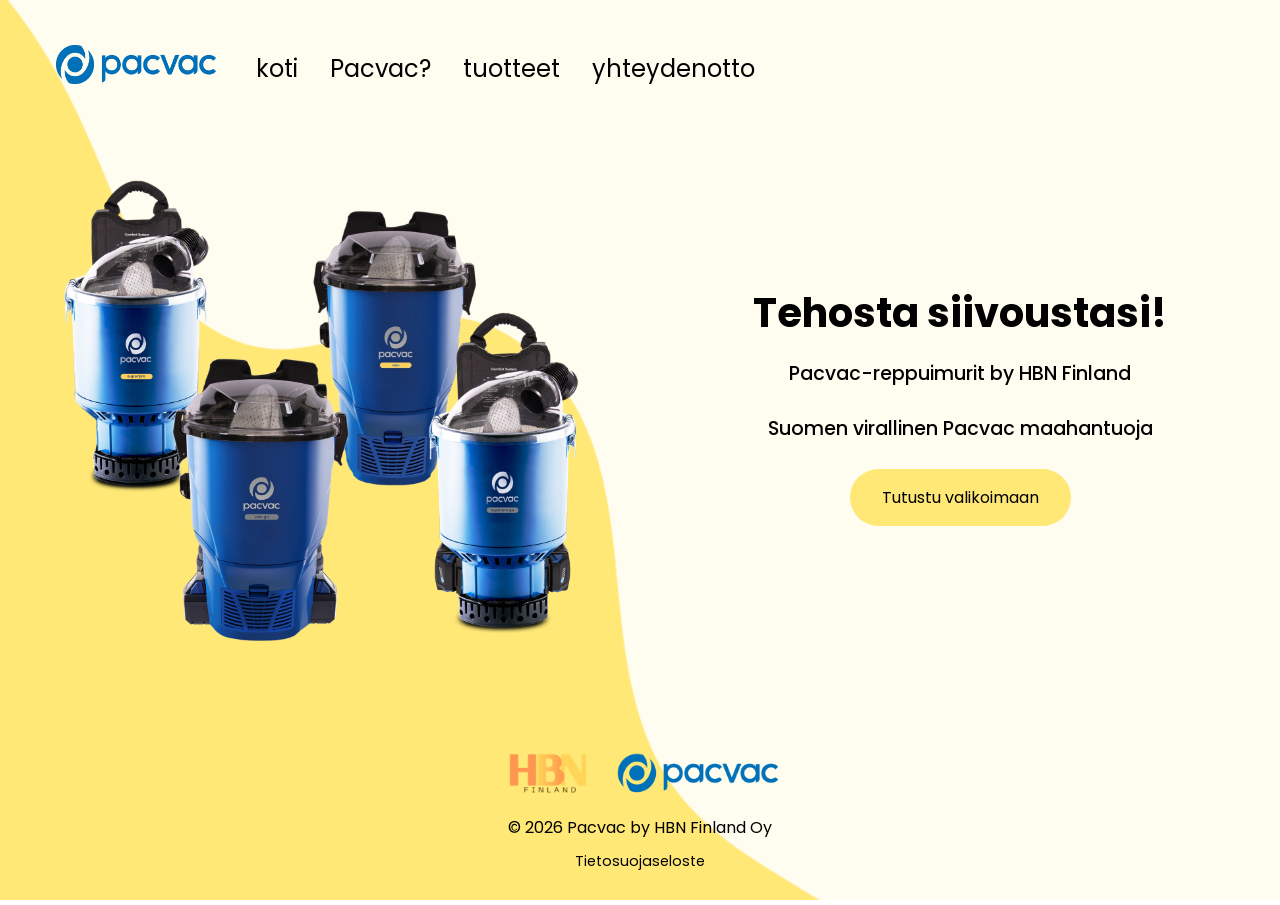
==== pages/index.html @ ad953532 "Initial commit" ====
<!DOCTYPE html>
<html lang="en">
<head>
    <meta charset="UTF-8">
    <meta name="viewport" content="width=device-width, initial-scale=1.0, minimum-scale=1.0">
    <link rel="stylesheet" href="home.css">
    <link rel="stylesheet" href="navbar.css">
    <link rel="stylesheet" href="footer.css">
    <title>Pacvac.fi</title>
    <link rel="stylesheet" href="topbutton.css">
    <script src="topbutton.js"></script>
    <link rel="stylesheet" href="https://fonts.googleapis.com/css2?family=Material+Symbols+Outlined:opsz,wght,FILL,GRAD@24,400,0,0" />
</head>
<body>
    <!--Navbar-->
    <nav class="nav">
        <div class="button">
            <a href="home"><img src="../logo/pacvac-logo.png"></a>
        </div>

        <div class="nav_hamburger" id="hamburger">
        <span></span>
        <span></span>
        <span></span>
        </div>

        <div class="nav_menu">
        <ul id="nav-links">
            <li class="button"><span><a href="home">koti</a></span></li>
            <li class="button"><span><a href="info">Pacvac?</a></span></li>
            <li class="button"><span><a href="products">tuotteet</a></span></li>
            <!-- <li class="button"><span><a href="about">meistä</a></span></li> -->
            <li class="button"><span><a href="contact">yhteydenotto</a></span></li>
        </ul>
    </div>
    </nav>

    <!-- Main content goes here -->
    <main class="page">
       
        <div class="content">
            <div class="column">
                <div class="img-container">
                    <img src="../images/pacvac-frontpage.png" alt="Pacvac Frontpage">
                </div>
            </div>
            <div class="column">
                <div class="txt-container">
                    <h1>Tehosta siivoustasi!</h1>
                    <p>Pacvac-reppuimurit by HBN Finland</p>
                    <p>Suomen virallinen Pacvac maahantuoja</p>
                    <button class="button"><a href="products">Tutustu valikoimaan</a></button>
                </div>
            </div>
            
        
        </div>
        <!--Footer-->
        <div class="footer">
            <a href="home"><img src="../logo/hbn-pacvac-logo.png"></a>
            <div class="footer-content">
                <p>© 2026 Pacvac by HBN Finland Oy</p>
            <div class="footer-pdf">
                <a href="../pdf/Tietosuojaseloste_pacvac.pdf">Tietosuojaseloste</a>
            </div>
            </div>
        </div>
        <!-- Takaisin ylös -painike -->
    <button id="backToTop" class="material-symbols-outlined">arrow_upward</button>
    </main>

    <script src="navbar.js"></script>

</body>
</html>
---- pages/home.css ----
@import url('https://fonts.googleapis.com/css2?family=Poppins:ital,wght@0,100;0,200;0,300;0,400;0,500;0,600;0,700;0,800;0,900;1,100;1,200;1,300;1,400;1,500;1,600;1,700;1,800;1,900&display=swap');

html, body {
    margin: 0;
    min-height: 100vh;
}

body {
    display: flex;
    flex-direction: column;
}

.page {
    flex: 1;
    display: flex;
    flex-direction: column;
    background-image: url('../images/pacvac-tausta4.png');
    background-size: cover;
    background-position: center;
    background-attachment: fixed; 
}

.content {
    margin: auto;
    display: flex;
    justify-content: center;  
    align-items: center;
    text-align: center;         
    flex-wrap: wrap; 
    font-weight: 500;
    position: relative;
    z-index: 1;
    padding-top: 5rem;
    width: 100%;
    max-width: 2000px;
}

.column {
    flex: 1;
    display: flex;
    align-items: center;
    justify-content: center;
}

.column h1 {
    font-size: 2.5rem;
    margin-bottom: 1rem;
}

.column p {
    font-size: 1.2rem;
    line-height: 1.6;
    color: #000000;
    margin-top: 0;
    margin-bottom: 1.5rem;
}

.img-container {
    width: 100%;
    height: 100%;
    overflow: hidden;
    padding: 2rem;
}

.img-container img {
    width: 100%;
    height: 100%;
    object-fit: contain;
}

.txt-container button {
    background-color: #ffe876;
    color: #000000;
    border-radius: 2rem;
    border: none;
    padding: 1rem 2rem;
    font-size: 1rem;
    cursor: pointer;
    transition: background-color 0.3s;
}

.txt-container button a {
    text-decoration: none;
    color: inherit;
}

.txt-container button:hover {
    background-color: #000000;
    color: #ffe876;
}

@media (max-width: 1024px) {
    .content {
        flex-direction: column;
        padding-top: 5rem;
        padding-bottom: 2rem;
    }

    .column {
        flex: none; 
        width: 90%;
    }

    .img-container {
        width: 100%;
        max-width: 450px;
        padding: 0;
        margin-bottom: -1rem; 
    }

    .img-container img {
        display: block;
        width: 100%;
        height: auto;
    }

    .txt-container button {
        background-color: transparent;
        border: 1px solid #000000;
    }

}
---- pages/navbar.css ----
@import url('https://fonts.googleapis.com/css2?family=Poppins:ital,wght@0,100;0,200;0,300;0,400;0,500;0,600;0,700;0,800;0,900;1,100;1,200;1,300;1,400;1,500;1,600;1,700;1,800;1,900&display=swap');

* {
    font-family: 'Poppins', sans-serif;
}

.nav {
    height: 8.5rem;
    display: flex;
    justify-content: start;
    align-items: center;
    color: #301304;
    position: absolute;
    top: 0;
    z-index: 1000;
    /* background-color: rgba(255, 255, 255, 0.3); */
    width: 100%;
}

.button {
  transition: all 0.5s;
  cursor: pointer;
}

.button img{
    width: 10rem;
    height: auto;
    margin: auto 0.5rem;
    padding-left: 3rem;
}

.nav_menu ul {
    margin: auto 1rem;
    padding: 0;
    display: flex;
    align-items: center;
}

.nav_menu ul li {
    list-style: none;
}

.nav_menu ul li a {
    text-decoration: none;
    color: #000000;
    padding: 1rem;
    display: block;
    font-size: 1.5rem;
}

.button a.active {
  font-weight: bold;
}

.button a:hover {
  font-weight: bold;
}

.nav_hamburger {
    display: none;
    flex-direction: column;
    gap: 5px;
    cursor: pointer;
    padding-right: 2rem;
    margin-left: auto; 
}

.nav_hamburger span {
    width: 30px;
    height: 3px;
    background-color: #301304;
    transition: 0.3s;
}

@media screen and (max-width: 850px) {
    .nav {
        justify-content: space-between;
        height: 6rem;
    }

    .nav_hamburger {
        display: flex; 
    }

    .nav_menu {
        position: absolute;
        top: 6rem;
        left: 0;
        width: 100%;
        display: none;
    }

    .nav.menu-open {
        background-color: #fffdf0 !important;
    }

    .nav_menu.active {
        display: block;
        background-color: #fffdf0;
    }

    .nav_menu ul {
        flex-direction: column;
        padding: 1rem 0;
    }

    .nav_menu ul li a {
        text-align: center;
        font-size: 1.2rem;
        padding: 1.5rem;
    }

    .button img {
        width: 7rem; 
        padding-left: 1rem;
    }
}
---- pages/footer.css ----
@import url('https://fonts.googleapis.com/css2?family=Poppins:ital,wght@0,100;0,200;0,300;0,400;0,500;0,600;0,700;0,800;0,900;1,100;1,200;1,300;1,400;1,500;1,600;1,700;1,800;1,900&display=swap');

* {
    font-family: Poppins;
}

.footer {
    margin-top: auto;
    flex-shrink: 0;
    width: 100%;
    background-color: transparent;
    text-align: center;
    display: flex;
    flex-direction: column;
    align-items: center;
    padding-top: 2rem;
}

.footer img {
    width: 18rem;
    height: auto;
    display: block;
    margin: 0 auto;
}

.footer button {
    transition: all 0.5s;
    cursor: pointer;
}

.footer p {
    margin-top: 0.5rem; 
    margin-bottom: 0.5rem;
}

.footer-pdf {
    padding-bottom: 2rem;
}

.footer-pdf a {
    text-decoration: none;
    color: inherit;
    font-size: 0.9rem;
}

.footer-pdf a:hover {
    font-weight: bold;
}
---- pages/topbutton.css ----
#backToTop {
    position: fixed;
    bottom: 25px; 
    right: 25px;  
    z-index: 9999; 
    width: 50px;
    height: 50px;
    border: none;
    outline: none;
    border-radius: 50%;

    background-color: #000000; 
    color: #ffe876;
    
    display: flex;
    align-items: center;
    justify-content: center;
    
    box-shadow: 0 4px 15px rgba(0, 0, 0, 0.2);
    cursor: pointer;
    font-size: 26px;
    
    transition: all 0.3s cubic-bezier(0.25, 0.8, 0.25, 1);
    
    opacity: 0;
    transform: translateY(15px);
    pointer-events: none;
}

#backToTop.show {
    opacity: 1;
    transform: translateY(0);
    pointer-events: auto;
}

#backToTop:hover {
    background-color: #ffe876; 
    color: #000000;
    box-shadow: 0 6px 20px rgba(0, 0, 0, 0.3);
    transform: translateY(-4px); 
}

#backToTop:active {
    transform: translateY(-1px);
}

@media (max-width: 768px) {
    #backToTop {
        bottom: 15px; 
        right: 15px;
        width: 42px;  
        height: 42px;
        font-size: 22px; 
        background-color: rgba(0, 0, 0, 0.8); 
    }

    #backToTop:hover {
        background-color: rgba(0, 0, 0, 0.8);
        color: #ffe876;
        transform: none;
    }
    
    #backToTop:active {
        transform: scale(0.95);
        background-color: #ffe876;
        color: #000;
    }
}
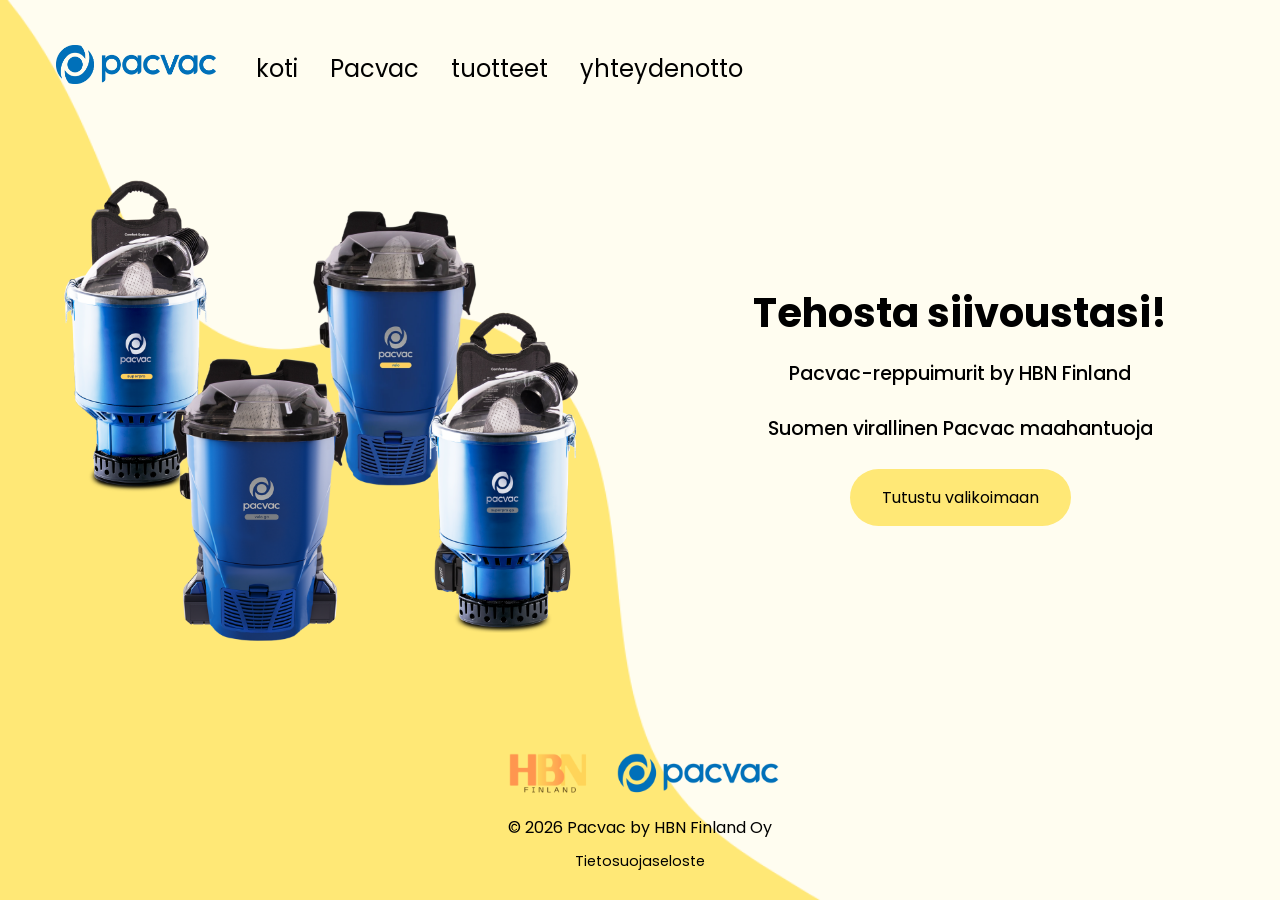
==== commit c102c5d0: "menu fix" ====
--- a/pages/index.html
+++ b/pages/index.html
@@ -27,7 +27,7 @@
         <div class="nav_menu">
         <ul id="nav-links">
             <li class="button"><span><a href="home">koti</a></span></li>
-            <li class="button"><span><a href="info">Pacvac?</a></span></li>
+            <li class="button"><span><a href="info">Pacvac</a></span></li>
             <li class="button"><span><a href="products">tuotteet</a></span></li>
             <!-- <li class="button"><span><a href="about">meistä</a></span></li> -->
             <li class="button"><span><a href="contact">yhteydenotto</a></span></li>
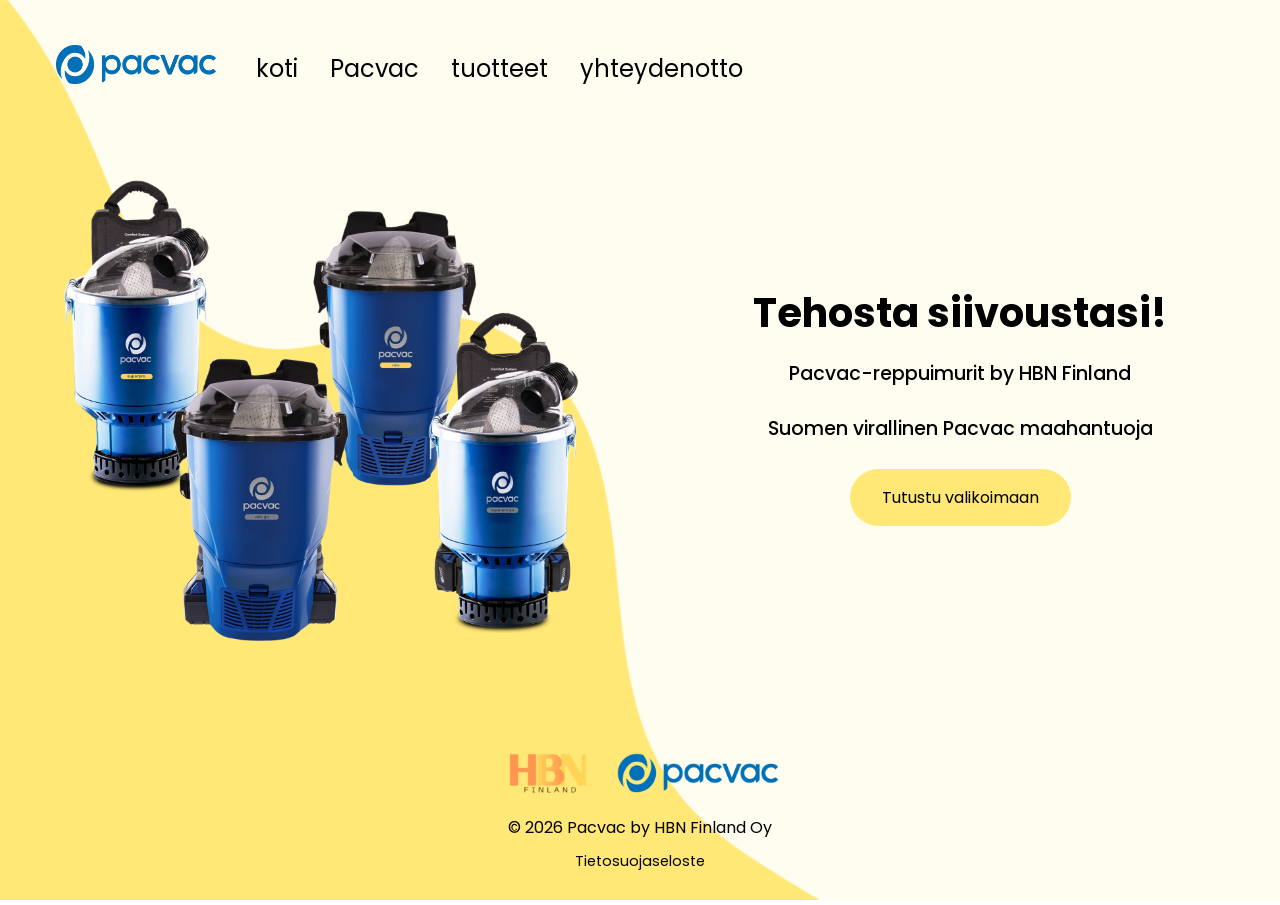
==== commit a87ab8a8: "image fix" ====
--- a/pages/index.html
+++ b/pages/index.html
@@ -1,5 +1,5 @@
 <!DOCTYPE html>
-<html lang="en">
+<html lang="fi">
 <head>
     <meta charset="UTF-8">
     <meta name="viewport" content="width=device-width, initial-scale=1.0, minimum-scale=1.0">
@@ -10,6 +10,8 @@
     <link rel="stylesheet" href="topbutton.css">
     <script src="topbutton.js"></script>
     <link rel="stylesheet" href="https://fonts.googleapis.com/css2?family=Material+Symbols+Outlined:opsz,wght,FILL,GRAD@24,400,0,0" />
+    <link rel="icon" type="image/x-icon" href="../logo/pacvac-icon.png">
+    <meta name="description" content="Pacvac-reppuimurit by HBN Finland - Tehosta siivoustasi!">
 </head>
 <body>
     <!--Navbar-->
@@ -41,7 +43,7 @@
         <div class="content">
             <div class="column">
                 <div class="img-container">
-                    <img src="../images/pacvac-frontpage.png" alt="Pacvac Frontpage">
+                    <img src="../images/pacvac-frontpage.webp" alt="Pacvac Frontpage">
                 </div>
             </div>
             <div class="column">
